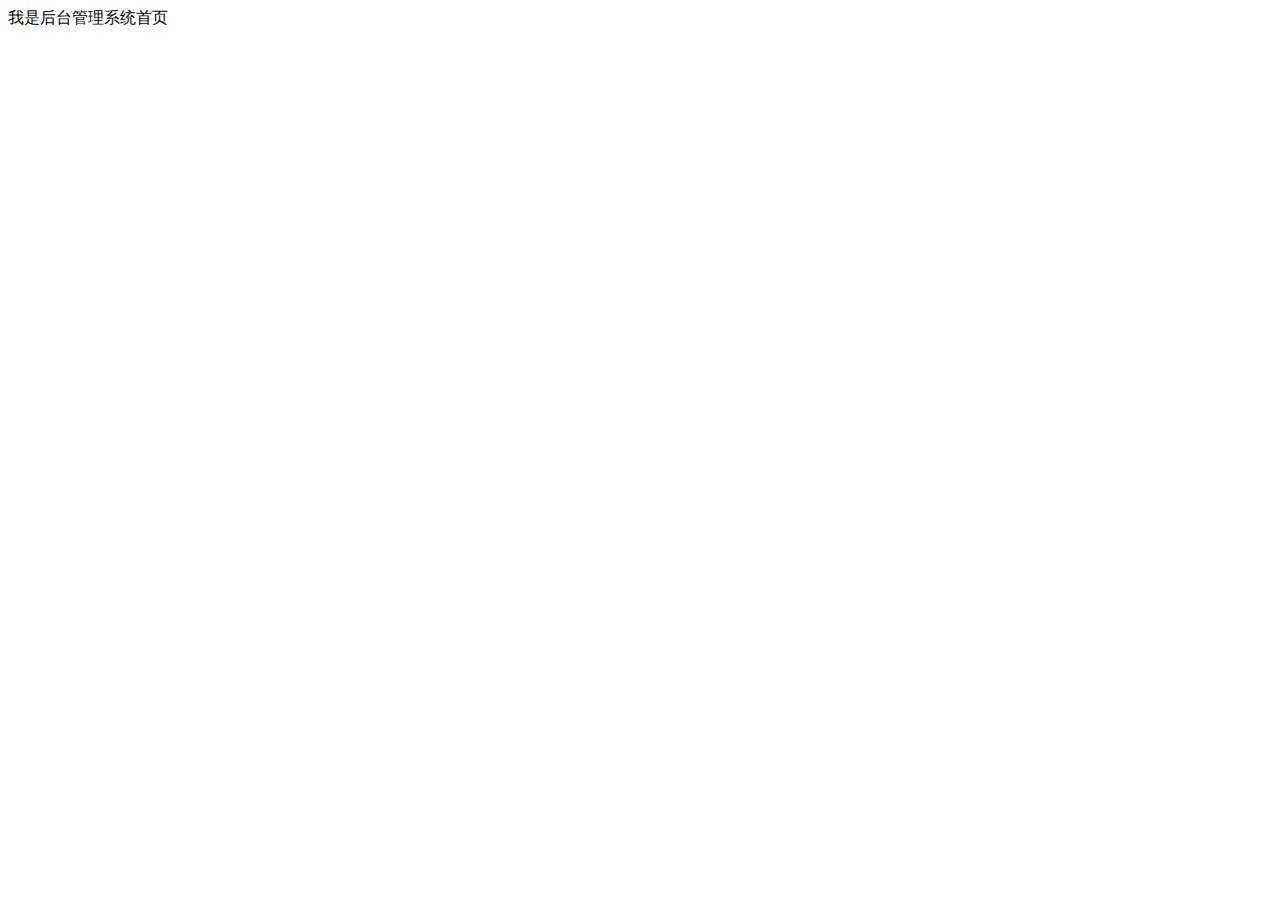
==== public/back/index.html @ 0072a308 "登录页面完成" ====
<!doctype html>
<html lang="en">
<head>
    <meta charset="UTF-8">
    <meta name="viewport"
          content="width=device-width, user-scalable=no, initial-scale=1.0, maximum-scale=1.0, minimum-scale=1.0">
    <meta http-equiv="X-UA-Compatible" content="ie=edge">
    <title>Document</title>
</head>
<body>
        我是后台管理系统首页
</body>
</html>
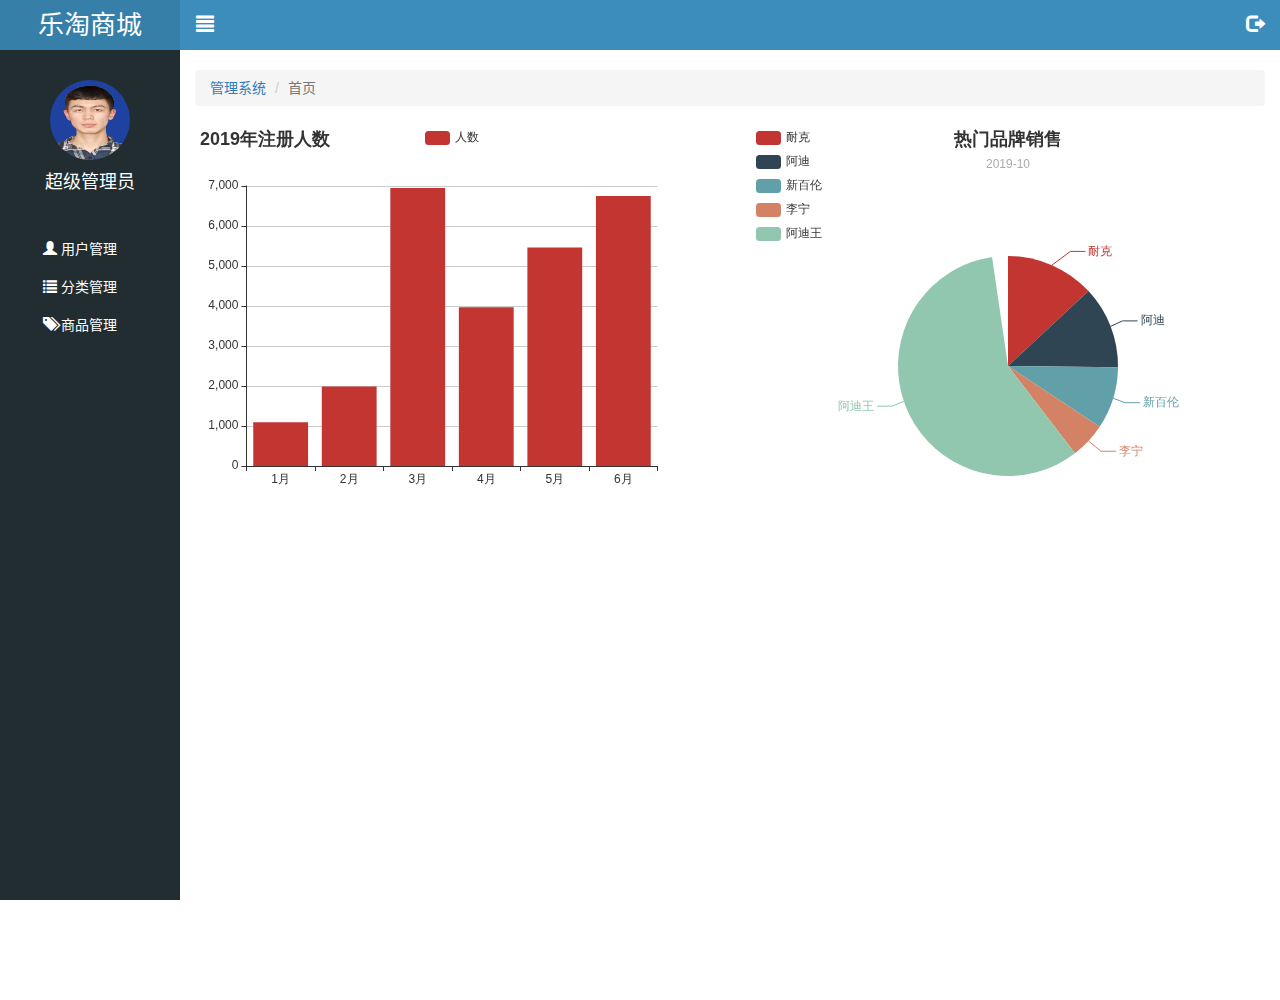
==== commit 685b3b3f: "二级分类大概完成" ====
--- a/public/back/index.html
+++ b/public/back/index.html
@@ -1,13 +1,89 @@
-<!doctype html>
-<html lang="en">
+<!DOCTYPE html>
+<html lang="zh-CN">
 <head>
     <meta charset="UTF-8">
     <meta name="viewport"
           content="width=device-width, user-scalable=no, initial-scale=1.0, maximum-scale=1.0, minimum-scale=1.0">
     <meta http-equiv="X-UA-Compatible" content="ie=edge">
-    <title>Document</title>
+    <title>首页</title>
+    <link rel="stylesheet" href="./lib/bootstrap/css/bootstrap.css">
+    <link rel="stylesheet" href="./lib/bootstrap-validator/css/bootstrapValidator.css">
+    <link rel="stylesheet" href="./css/index.css">
+    <link rel="stylesheet" href="./css/common.css">
+    <link rel="stylesheet" href="./lib/nprogress/nprogress.css">
 </head>
 <body>
-        我是后台管理系统首页
+<!--    公共侧边栏-->
+    <div class="lt-aside">
+        <div class="lt-aside-top">
+            <a href="index.html">乐淘商城</a>
+        </div>
+        <div class="lt-aside-middle">
+            <img src="./images/eldos.jpg" alt="">
+            <p>超级管理员</p>
+        </div>
+        <div class="lt-aside-bottom">
+            <ul>
+                <li><a href="user.html"><i class="glyphicon glyphicon-user"></i> <span>用户管理</span></a></li>
+                <li><a href="javascript:;" class="cate-father"><i class="glyphicon glyphicon-list"></i> <span>分类管理</span></a></li>
+                <div class="cate-children" style="display: none">
+                    <a href="first.html">一级分类</a>
+                    <a href="second.html">二级分类</a>
+                </div>
+                <li><a href="product.html"><i class="glyphicon glyphicon-tags"></i> <span>商品管理</span></a></li>
+            </ul>
+        </div>
+    </div>
+
+<!--顶部导航-->
+<div class="lt-topbar">
+    <a href="#" class="pull-left icon_menu"><i class="glyphicon glyphicon-align-justify"></i></a>
+    <a href="#" class="pull-right icon_logout" data-toggle="modal" data-target="#logoutmodal"><i class="glyphicon glyphicon-log-out"></i></a>
+</div>
+
+<!--&lt;!&ndash;面包屑&ndash;&gt;路径导航-->
+<div class="lt-main">
+    <div class="container-fluid">
+        <ol class="breadcrumb">
+            <li><a href="index.html">管理系统</a></li>
+            <li class="active">首页</li>
+        </ol>
+
+<!--        ecahrts============-->
+        <div class="lt-echart">
+            <div class="echart-1 pull-left"></div>
+            <div class="echart-2 pull-right"></div>
+        </div>
+    </div>
+</div>
+
+<div class="modal fade" id="logoutmodal" tabindex="-1" role="dialog">
+    <div class="modal-dialog" role="document">
+        <div class="modal-content" style="width: 300px;margin: 0 auto">
+            <div class="modal-header">
+                <button type="button" class="close" data-dismiss="modal" aria-label="Close"><span aria-hidden="true">&times;</span></button>
+                <h4 class="modal-title">温馨提示</h4>
+            </div>
+            <div class="modal-body">
+                <p class="red"><i class="glyphicon glyphicon-info-sign"></i>您确定要退出后台管理系统吗？</p>
+            </div>
+            <div class="modal-footer">
+                <button type="button" class="btn btn-default" data-dismiss="modal">取消</button>
+                <button type="button" id="logoutbtn" class="btn btn-primary">退出</button>
+            </div>
+        </div><!-- /.modal-content -->
+    </div><!-- /.modal-dialog -->
+</div><!-- /.modal -->
+
+
+
+<script src="lib/jquery/jquery.min.js"></script>
+<script src="lib/bootstrap/js/bootstrap.js"></script>
+<script src="lib/bootstrap-validator/js/bootstrapValidator.min.js"></script>
+
+<script src="lib/nprogress/nprogress.js"></script>
+<script src="lib/echarts/echarts.common.min.js"></script>
+<script src="js/common.js"></script>
+<script src="js/index.js"></script>
 </body>
 </html>--- a/public/back/lib/bootstrap-validator/css/bootstrapValidator.css
+++ b/public/back/lib/bootstrap-validator/css/bootstrapValidator.css
@@ -0,0 +1,21 @@
+/**
+ * BootstrapValidator (http://bootstrapvalidator.com)
+ * The best jQuery plugin to validate form fields. Designed to use with Bootstrap 3
+ *
+ * @author      http://twitter.com/nghuuphuoc
+ * @copyright   (c) 2013 - 2014 Nguyen Huu Phuoc
+ * @license     MIT
+ */
+
+.bv-form .help-block {
+    margin-bottom: 0;
+}
+.bv-form .tooltip-inner {
+    text-align: left;
+}
+.nav-tabs li.bv-tab-success > a {
+    color: #3c763d;
+}
+.nav-tabs li.bv-tab-error > a {
+    color: #a94442;
+}
--- a/public/back/css/index.css
+++ b/public/back/css/index.css
@@ -0,0 +1,10 @@
+
+.lt-echart{
+    width: 100%;
+}
+
+.lt-echart .echart-1,
+.lt-echart .echart-2{
+    width: 48%;
+    height: 400px;
+}--- a/public/back/css/common.css
+++ b/public/back/css/common.css
@@ -0,0 +1,144 @@
+.body-bg{
+    background-color: #222D32;
+}
+
+
+.mg-150{
+    margin-top: 150px;
+}
+
+.mb_20{
+    margin-bottom: 20px;
+}
+
+*{
+    padding: 0;
+    margin: 0;
+}
+ul{
+    list-style: none;
+}
+.red {
+    color: #A94442;
+}
+
+.lt-aside.my-hidden{
+    left: -180px;
+}
+.lt-aside{
+    z-index: 998;
+    position: fixed;
+    left: 0;
+    top:0;
+    background-color: #222D32;
+    width: 180px;
+    height: 100%;
+    transition: all 1s;
+}
+
+.lt-aside .lt-aside-top{
+    width: 100%;
+    height: 50px;
+    line-height: 50px;
+    background-color: #367FA9;
+    text-align: center;
+}
+
+.lt-aside .lt-aside-top a{
+    font-size: 26px;
+    color: #fff;
+    text-decoration: none;
+}
+
+.lt-aside .lt-aside-middle{
+    height: 180px;
+    text-align: center;
+    padding: 30px 0;
+}
+
+.lt-aside .lt-aside-middle img{
+    width: 80px;
+    height: 80px;
+    border-radius: 50%;
+}
+.lt-aside .lt-aside-middle p{
+    padding-top: 10px;
+    font-size: 18px;
+    color: #fff;
+}
+
+
+.lt-aside .lt-aside-bottom li{
+    font-size: 14px;
+
+}
+.lt-aside .lt-aside-bottom a{
+    padding-left:40px;
+    line-height: 38px;
+
+    display: block;
+    border-left: 3px solid transparent;
+    text-decoration: none;
+    color:#fff;
+
+}
+.lt-aside .lt-aside-bottom .cate-children a{
+    padding-left: 60px;
+
+}
+.lt-aside .lt-aside-bottom a.current{
+    border-left: 3px solid #006699;
+    background-color: #1D1F21;
+}
+.lt-topbar.my-hidden{
+    padding-left: 0;
+}
+.lt-topbar{
+    height: 50px;
+    width: 100%;
+    background-color: #3C8DBC;
+    color: #fff;
+    padding-left: 180px;
+    position: fixed;
+    left: 0;
+    top: 0;
+    transition: all 1s;
+}
+.lt-topbar a{
+    width: 50px;
+    height: 50px;
+    font-size: 18px;
+    color: white;
+    text-align: center;
+    line-height: 50px;
+
+}
+.lt-topbar a:hover,
+.lt-topbar a:visited{
+    color: #fff;
+}
+.lt-main.my-hidden{
+    padding-left: 0;
+}
+
+.lt-main{
+    width: 100%;
+    height: 1000px;
+    padding-left: 180px;
+    padding-top: 50px;
+    transition: all 1s;
+
+}
+.breadcrumb a:hover{
+    text-decoration: none;
+}
+.breadcrumb{
+    margin-top:20px;
+}
+
+.table.table-bordered th,
+.table.table-bordered td{
+    text-align: center;
+    vertical-align: middle;
+}
+
--- a/public/back/lib/nprogress/nprogress.css
+++ b/public/back/lib/nprogress/nprogress.css
@@ -0,0 +1,74 @@
+/* Make clicks pass-through */
+#nprogress {
+  pointer-events: none;
+}
+
+#nprogress .bar {
+  background: greenyellow;
+
+  position: fixed;
+  z-index: 10000;
+  top: 0;
+  left: 0;
+
+  width: 100%;
+  height: 2px;
+}
+
+/* Fancy blur effect */
+#nprogress .peg {
+  display: block;
+  position: absolute;
+  right: 0px;
+  width: 100px;
+  height: 100%;
+  box-shadow: 0 0 10px #29d, 0 0 5px #29d;
+  opacity: 1.0;
+
+  -webkit-transform: rotate(3deg) translate(0px, -4px);
+      -ms-transform: rotate(3deg) translate(0px, -4px);
+          transform: rotate(3deg) translate(0px, -4px);
+}
+
+/* Remove these to get rid of the spinner */
+#nprogress .spinner {
+  display: block;
+  position: fixed;
+  z-index: 1031;
+  top: 15px;
+  right: 15px;
+}
+
+#nprogress .spinner-icon {
+  width: 18px;
+  height: 18px;
+  box-sizing: border-box;
+
+  border: solid 2px transparent;
+  border-top-color: #29d;
+  border-left-color: #29d;
+  border-radius: 50%;
+
+  -webkit-animation: nprogress-spinner 400ms linear infinite;
+          animation: nprogress-spinner 400ms linear infinite;
+}
+
+.nprogress-custom-parent {
+  overflow: hidden;
+  position: relative;
+}
+
+.nprogress-custom-parent #nprogress .spinner,
+.nprogress-custom-parent #nprogress .bar {
+  position: absolute;
+}
+
+@-webkit-keyframes nprogress-spinner {
+  0%   { -webkit-transform: rotate(0deg); }
+  100% { -webkit-transform: rotate(360deg); }
+}
+@keyframes nprogress-spinner {
+  0%   { transform: rotate(0deg); }
+  100% { transform: rotate(360deg); }
+}
+
